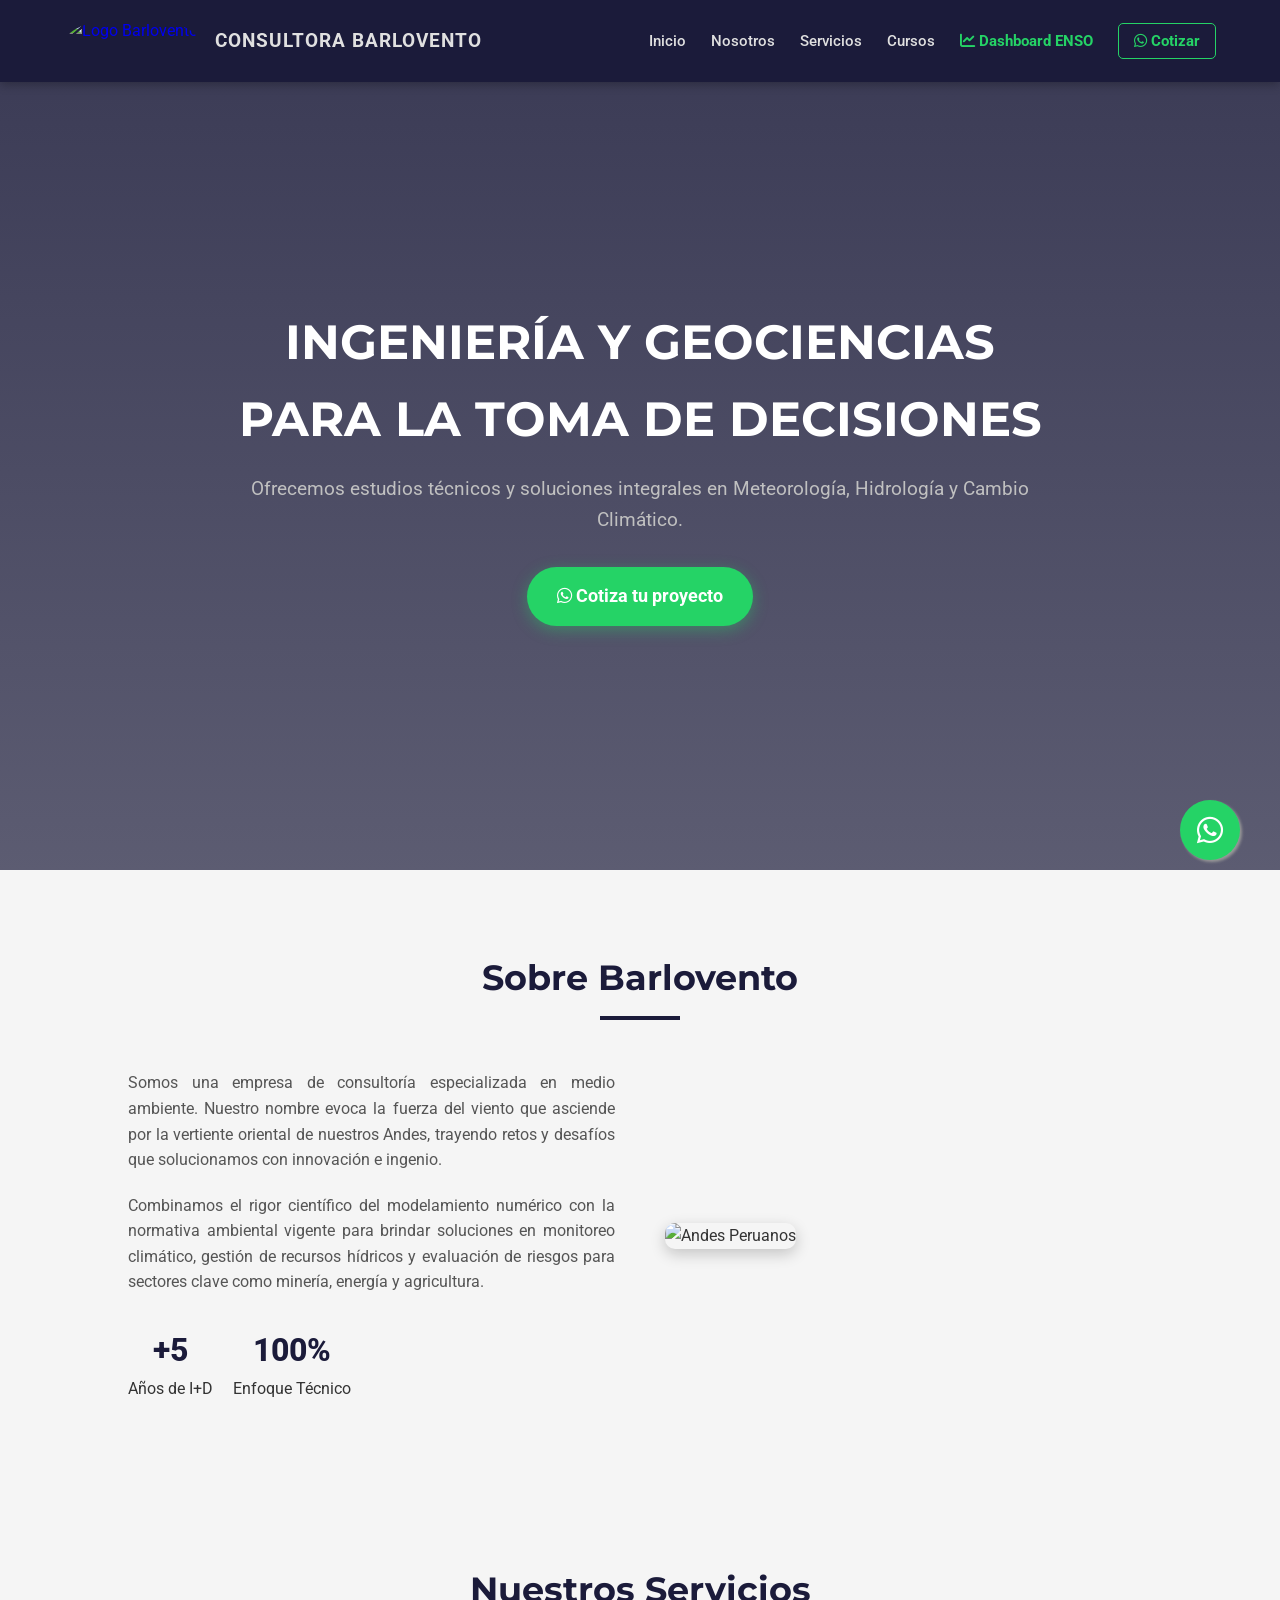
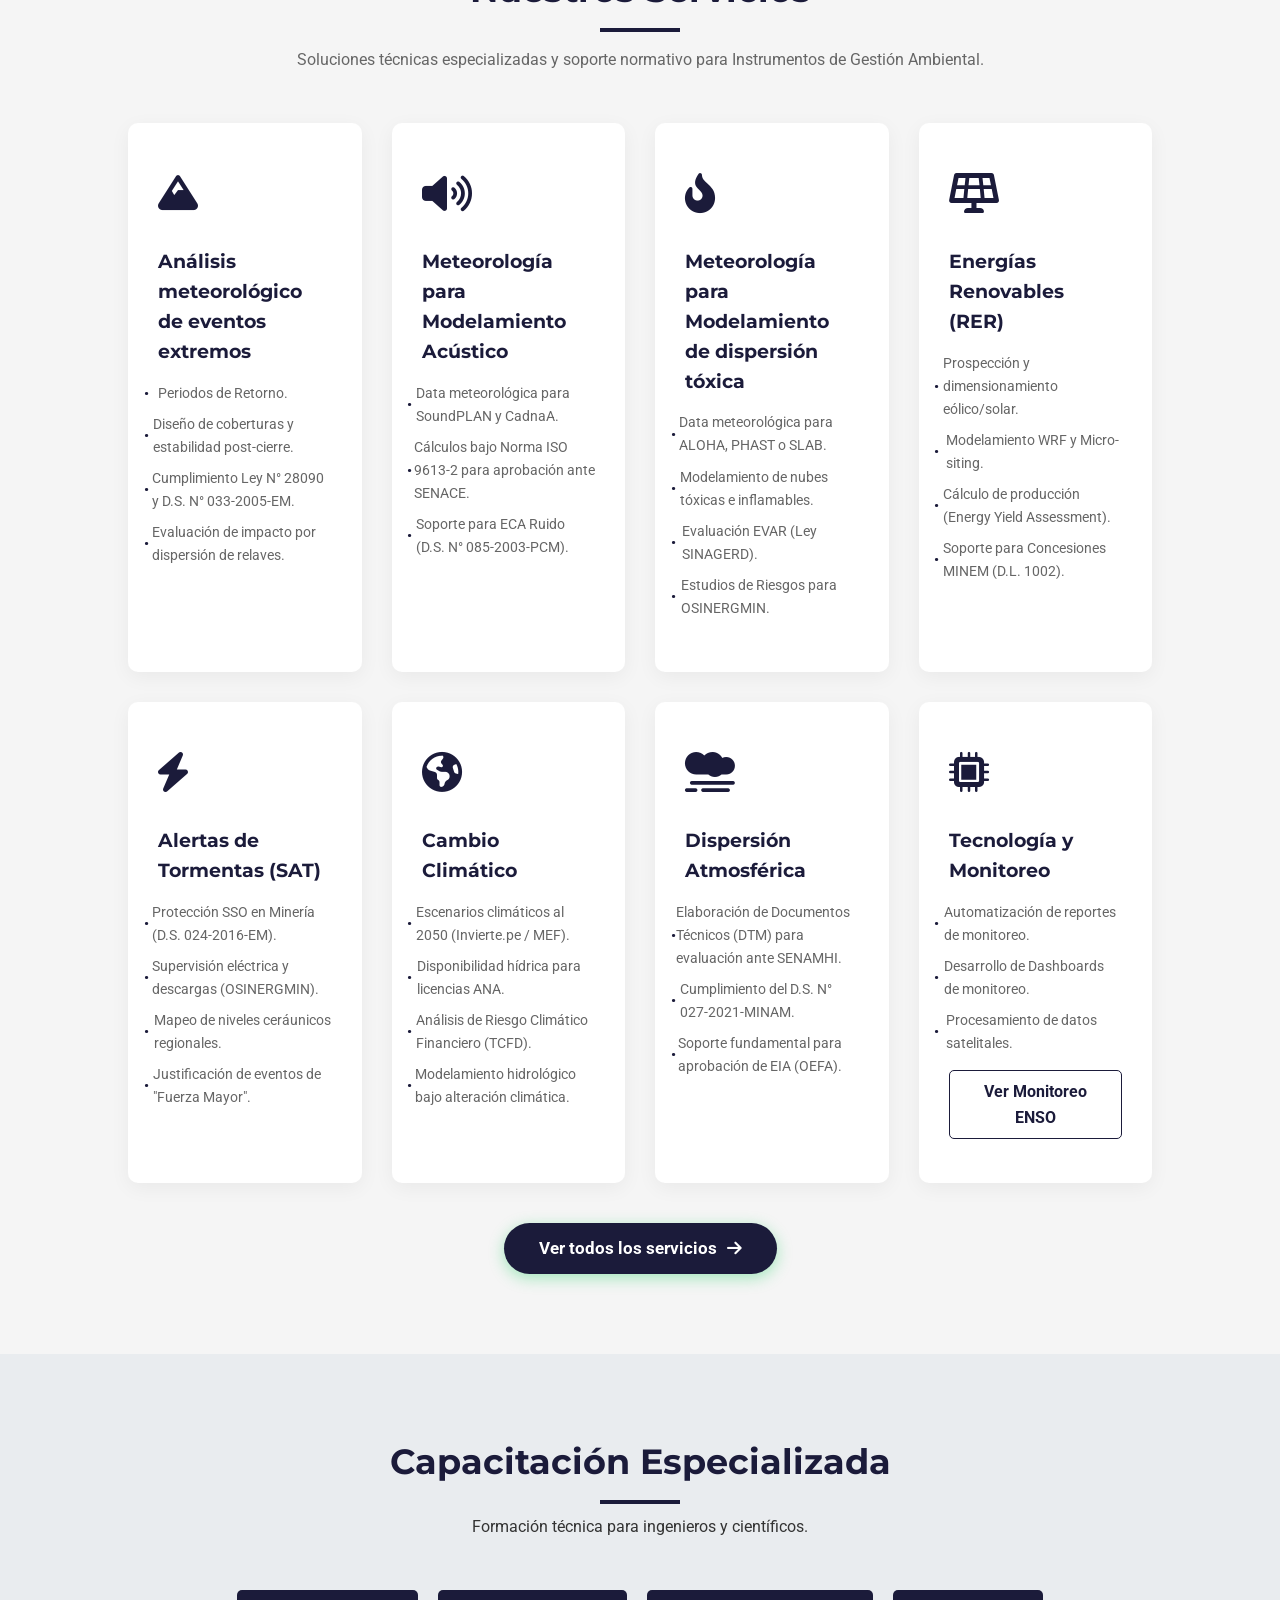
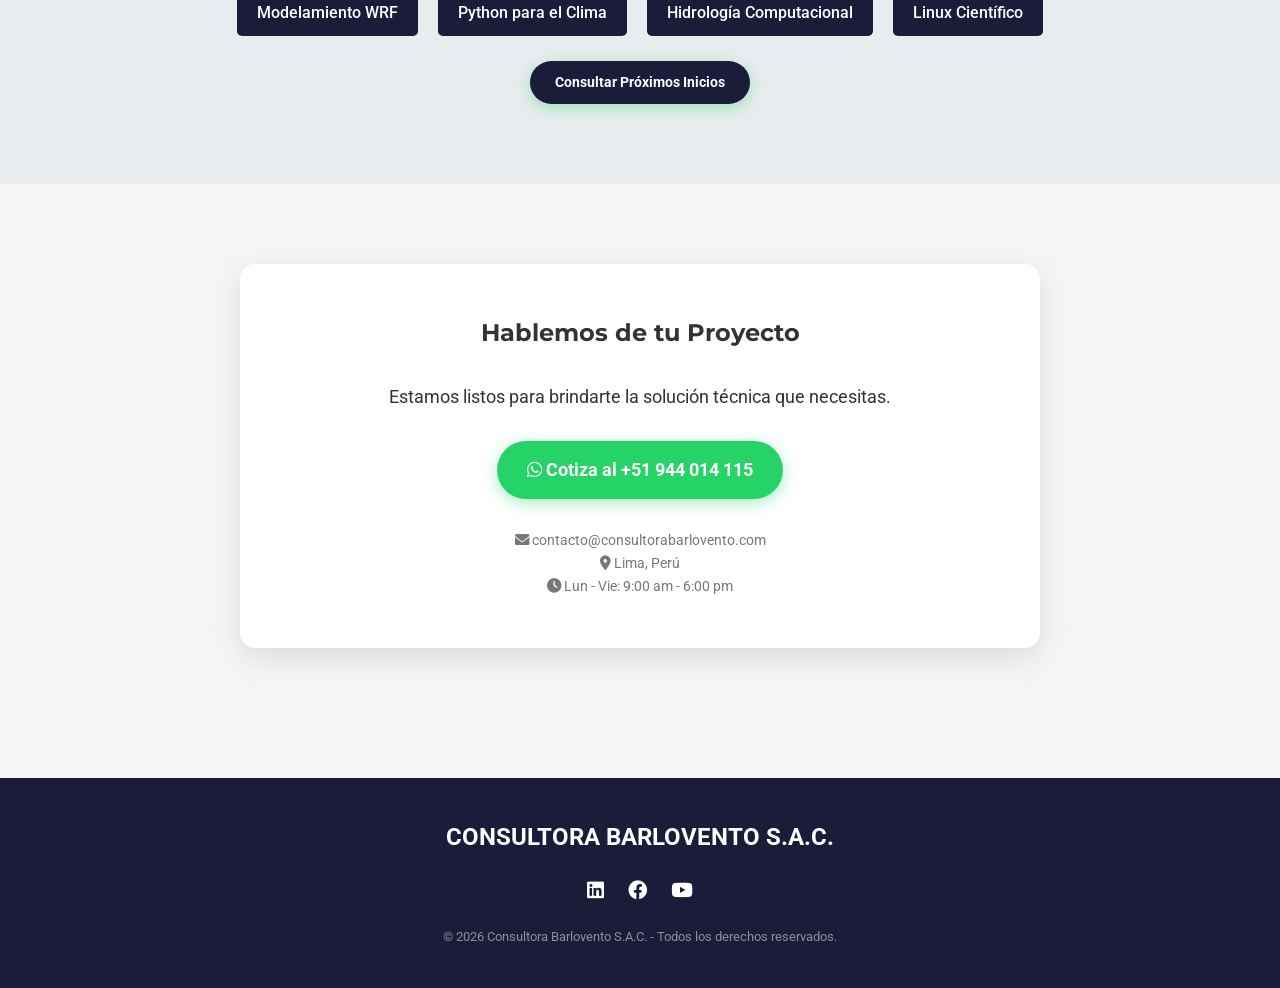
==== index.html @ 305cd5e2 "updating website" ====
<!DOCTYPE html>
<html lang="es">
<head>
    <meta charset="UTF-8">
    <meta name="viewport" content="width=device-width, initial-scale=1.0">
    <meta name="description" content="Consultora Barlovento - Soluciones en Meteorología, Climatología, Hidrología y Medio Ambiente.">
    <title>Consultora Barlovento S.A.C. | Ingeniería Climática y Ambiental</title>
    <link rel="icon" type="image/svg+xml" href="static/img/favicon.svg">
    <link href="https://fonts.googleapis.com/css2?family=Roboto:wght@300;400;700&family=Montserrat:wght@400;600;800&display=swap" rel="stylesheet">
    <link rel="stylesheet" href="https://cdnjs.cloudflare.com/ajax/libs/font-awesome/6.0.0/css/all.min.css">
    <link rel="stylesheet" href="static/css/styles.css">
    <script src="static/js/index.js" defer></script>
</head>
<body>

  <header>
          <div class="logo-container">
              <a href="#inicio" style="display: contents; text-decoration: none;">
                  <img src="static/img/logo.svg" alt="Logo Barlovento" class="logo-img">
                  <span class="brand-name" style="color: var(--text-light);">CONSULTORA BARLOVENTO</span>
              </a>
          </div>
          <nav>
              <ul>
                  <li><a href="#inicio">Inicio</a></li>
                  <li><a href="#nosotros">Nosotros</a></li>
                  <li><a href="#servicios">Servicios</a></li>
                  <li><a href="#capacitacion">Cursos</a></li>
                  <li><a href="monitoreo-enso.html" style="color: var(--whatsapp-green); font-weight: bold;"><i class="fas fa-chart-line"></i> Dashboard ENSO</a></li>
                  <li><a href="https://wa.me/51944014115" class="cta-header"><i class="fab fa-whatsapp"></i> Cotizar</a></li>
              </ul>
          </nav>
      </header>

    <section id="inicio" class="hero">
        <div class="hero-content">
            <h1>Ingeniería y Geociencias<br>para la Toma de Decisiones</h1>
            <p>Ofrecemos estudios técnicos y soluciones integrales en Meteorología, Hidrología y Cambio Climático.</p>
            <a href="https://wa.me/51944014115?text=Hola,%20me%20interesa%20una%20cotización%20de%20sus%20servicios" class="btn-main">
                <i class="fab fa-whatsapp"></i> Cotiza tu proyecto
            </a>
        </div>
    </section>

    <section id="nosotros" class="section">
        <div class="section-title">
            <h2>Sobre Barlovento</h2>
            <div class="line"></div>
        </div>
        <div class="about-grid">
            <div class="about-text">
                <p>Somos una empresa de consultoría especializada en medio ambiente. Nuestro nombre evoca la fuerza del viento que asciende por la vertiente oriental de nuestros Andes, trayendo retos  y desafíos que solucionamos con innovación e ingenio.</p>
                <p>Combinamos el rigor científico del modelamiento numérico con la normativa ambiental vigente para brindar soluciones en monitoreo climático, gestión de recursos hídricos y evaluación de riesgos para sectores clave como minería, energía y agricultura.</p>
                <div class="stats">
                    <div class="stat-item">
                        <div class="stat-number">+5</div>
                        <div>Años de I+D</div>
                    </div>
                    <div class="stat-item">
                        <div class="stat-number">100%</div>
                        <div>Enfoque Técnico</div>
                    </div>
                </div>
            </div>
            <div class="about-image">
                <img src="static/img/hero_bg2.jpg" alt="Andes Peruanos" style="width: 100%; border-radius: 10px; box-shadow: 0 5px 15px rgba(0,0,0,0.2);">
            </div>
        </div>
    </section>

    <section id="servicios" class="section">
        <div class="section-title">
            <h2>Nuestros Servicios</h2>
            <div class="line"></div>
            <p style="margin-top:15px; color:#666;">Soluciones técnicas especializadas y soporte normativo para Instrumentos de Gestión Ambiental.</p>
        </div>

        <div class="services-grid">

            <div class="service-card">
                <div class="icon-box"><i class="fas fa-mountain"></i></div>
                <h3>Análisis meteorológico de eventos extremos</h3>
                <ul>
                    <li>Periodos de Retorno.</li>
                    <li>Diseño de coberturas y estabilidad post-cierre.</li>
                    <li>Cumplimiento Ley N° 28090 y D.S. N° 033-2005-EM.</li>
                    <li>Evaluación de impacto por dispersión de relaves.</li>
                </ul>
            </div>

            <div class="service-card">
                <div class="icon-box"><i class="fas fa-volume-up"></i></div>
                <h3>Meteorología para Modelamiento Acústico</h3>
                <ul>
                    <li>Data meteorológica para SoundPLAN y CadnaA.</li>
                    <li>Cálculos bajo Norma ISO 9613-2 para aprobación ante SENACE.</li>
                    <li>Soporte para ECA Ruido (D.S. N° 085-2003-PCM).</li>
                </ul>
            </div>

            <div class="service-card">
                <div class="icon-box"><i class="fas fa-fire-alt"></i></div>
                <h3>Meteorología para Modelamiento de dispersión tóxica</h3>
                <ul>
                    <li>Data meteorológica para ALOHA, PHAST o SLAB.</li>
                    <li>Modelamiento de nubes tóxicas e inflamables.</li>
                    <li>Evaluación EVAR (Ley SINAGERD).</li>
                    <li>Estudios de Riesgos para OSINERGMIN.</li>
                </ul>
            </div>

            <div class="service-card">
                <div class="icon-box"><i class="fas fa-solar-panel"></i></div>
                <h3>Energías Renovables (RER)</h3>
                <ul>
                    <li>Prospección y dimensionamiento eólico/solar.</li>
                    <li>Modelamiento WRF y Micro-siting.</li>
                    <li>Cálculo de producción (Energy Yield Assessment).</li>
                    <li>Soporte para Concesiones MINEM (D.L. 1002).</li>
                </ul>
            </div>

            <div class="service-card">
                <div class="icon-box"><i class="fas fa-bolt"></i></div>
                <h3>Alertas de Tormentas (SAT)</h3>
                <ul>
                    <li>Protección SSO en Minería (D.S. 024-2016-EM).</li>
                    <li>Supervisión eléctrica y descargas (OSINERGMIN).</li>
                    <li>Mapeo de niveles ceráunicos regionales.</li>
                    <li>Justificación de eventos de "Fuerza Mayor".</li>
                </ul>
            </div>

            <div class="service-card">
                <div class="icon-box"><i class="fas fa-globe-americas"></i></div>
                <h3>Cambio Climático</h3>
                <ul>
                    <li>Escenarios climáticos al 2050 (Invierte.pe / MEF).</li>
                    <li>Disponibilidad hídrica para licencias ANA.</li>
                    <li>Análisis de Riesgo Climático Financiero (TCFD).</li>
                    <li>Modelamiento hidrológico bajo alteración climática.</li>
                </ul>
            </div>

            <div class="service-card">
                <div class="icon-box"><i class="fas fa-smog"></i></div>
                <h3>Dispersión Atmosférica</h3>
                <ul>
                    <li>Elaboración de Documentos Técnicos (DTM) para evaluación ante SENAMHI.</li>
                    <li>Cumplimiento del D.S. N° 027-2021-MINAM.</li>
                    <li>Soporte fundamental para aprobación de EIA (OEFA).</li>
                </ul>
            </div>

            <div class="service-card">
                <div class="icon-box"><i class="fas fa-microchip"></i></div>
                <h3>Tecnología y Monitoreo</h3>
                <ul>
                    <li>Automatización de reportes de monitoreo.</li>
                    <li>Desarrollo de Dashboards de monitoreo.</li>
                    <li>Procesamiento de datos satelitales.</li>
                </ul>
                <a href="monitoreo-enso.html" class="cta-header" style="display: block; text-align: center; margin-top: 15px; border-color: var(--brand-dark); color: var(--brand-dark);">
                    Ver Monitoreo ENSO
                </a>
            </div>

        </div>

        <div style="text-align: center; margin-top: 40px;">
                    <a href="services/" class="btn-main btn-dark" style="padding: 12px 35px; font-size: 1.05rem; display: inline-flex; align-items: center; gap: 10px;">
                        Ver todos los servicios <i class="fas fa-arrow-right"></i>
                    </a>
                </div>

    </section>

    <section id="capacitacion" class="section training">
        <div class="section-title">
            <h2>Capacitación Especializada</h2>
            <div class="line"></div>
            <p style="margin-top:10px;">Formación técnica para ingenieros y científicos.</p>
        </div>
        <div class="course-list">
            <div class="course-badge">Modelamiento WRF</div>
            <div class="course-badge">Python para el Clima</div>
            <div class="course-badge">Hidrología Computacional</div>
            <div class="course-badge">Linux Científico</div>
        </div>
        <br>
        <a href="https://wa.me/51944014115?text=Quiero%20información%20sobre%20los%20cursos%20de%20capacitación" class="btn-main btn-dark" style="font-size: 0.9rem; padding: 10px 25px;">
                    Consultar Próximos Inicios
                </a>
    </section>

    <section id="contacto" class="section">
        <div class="contact-container">
            <h2>Hablemos de tu Proyecto</h2>
            <p class="contact-info">
                Estamos listos para brindarte la solución técnica que necesitas. <br>
            </p>

            <a href="https://wa.me/51944014115?text=Hola%20Consultora%20Barlovento,%20deseo%20una%20asesoría" class="btn-main">
                <i class="fab fa-whatsapp"></i> Cotiza al +51 944 014 115
            </a>

            <div style="margin-top: 30px; font-size: 0.9rem; color: #777;">
                <p><i class="fas fa-envelope"></i> contacto@consultorabarlovento.com</p>
                <p><i class="fas fa-map-marker-alt"></i> Lima, Perú</p>
                <p><i class="fas fa-clock"></i> Lun - Vie: 9:00 am - 6:00 pm</p>
            </div>
        </div>
    </section>

    <footer>
            <span class="footer-logo">CONSULTORA BARLOVENTO S.A.C.</span>
            <div class="social-links" style="margin-top: 20px;">
                <a href="https://www.linkedin.com/company/104261159/" target="_blank"><i class="fab fa-linkedin"></i></a>
                <a href="https://www.facebook.com/ConsultoraBarlovento" target="_blank"><i class="fab fa-facebook"></i></a>
                <a href="https://www.youtube.com/@ConsultoraBarlovento" target="_blank"><i class="fab fa-youtube"></i></a>
            </div>
            <p style="margin-top: 20px; font-size: 0.8rem; opacity: 0.5;">
                &copy; 2026 Consultora Barlovento S.A.C. - Todos los derechos reservados.
            </p>
        </footer>

    <a href="https://wa.me/51944014115?text=Hola,%20quisiera%20más%20información" class="float-wa" target="_blank">
        <i class="fab fa-whatsapp"></i>
    </a>

</body>
</html>
---- static/css/styles.css ----
:root {
    /* Colores de Branding */
    --brand-dark: #1B1B3A; /* Azul Medianoche (Fondo Logo) */
    --brand-light: #F5F5F5; /* Blanco Humo (Fondo Body) */
    --text-main: #333333;
    --text-light: #E0E0E0;
    --accent-silver: #C0C0C0;
    --whatsapp-green: #25D366;
    --whatsapp-dark: #128C7E;
}

* {
    margin: 0;
    padding: 0;
    box-sizing: border-box;
}

body {
    font-family: 'Roboto', sans-serif;
    background-color: var(--brand-light);
    color: var(--text-main);
    line-height: 1.6;
}

h1, h2, h3 {
    font-family: 'Montserrat', sans-serif;
}

a {
    text-decoration: none;
}

/* --- HEADER & NAV --- */
header {
    background-color: var(--brand-dark);
    color: white;
    padding: 1rem 5%;
    position: fixed;
    width: 100%;
    top: 0;
    z-index: 1000;
    box-shadow: 0 2px 10px rgba(0,0,0,0.3);
    display: flex;
    justify-content: space-between;
    align-items: center;
}

.logo-container {
    display: flex;
    align-items: center;
    gap: 15px; /* <--- ESTE GAP CONTROLA EL ESPACIO */
}

.logo-img {
    height: 50px;
    width: auto;
    border-radius: 50%;
    padding: 2px;
    /* BORRA EL margin-right: 15px; SI LO HABÍAS PUESTO AQUÍ */
}

.brand-name {
    font-size: 1.2rem;
    font-weight: 700;
    color: var(--text-light);
    letter-spacing: 1px;
}

nav ul {
    display: flex;
    list-style: none;
    gap: 25px;
}

nav a {
    color: var(--text-light);
    font-weight: 500;
    font-size: 0.95rem;
    transition: color 0.3s;
}

nav a:hover {
    color: var(--accent-silver);
}

.cta-header {
    background-color: transparent;
    border: 1px solid var(--whatsapp-green);
    color: var(--whatsapp-green);
    padding: 8px 15px;
    border-radius: 5px;
    font-weight: bold;
    transition: all 0.3s;
}

.cta-header:hover {
    background-color: var(--whatsapp-green);
    color: white;
}

/* --- HERO SECTION --- */
.hero {
            /* Fondo con gradiente oscuro y tu imagen local */
            /* Reemplaza 'mi_imagen_local.jpg' con la ruta real de tu archivo */
            background: linear-gradient(rgba(27, 27, 58, 0.85), rgba(27, 27, 58, 0.7)), url('../img/hero_bg.jpg');

            /* Esta es la clave: asegura que la imagen cubra todo el contenedor */
            background-size: cover;

            /* Centra la imagen para que el recorte sea equilibrado */
            background-position: center;

            /* Evita que se repita si la imagen es pequeña */
            background-repeat: no-repeat;

            height: 90vh;
            display: flex;
            align-items: center;
            justify-content: center;
            text-align: center;
            color: white;
            padding: 0 20px;
            margin-top: 60px;
        }

.hero-content h1 {
    font-size: 3rem;
    margin-bottom: 1rem;
    text-transform: uppercase;
}

.hero-content p {
    font-size: 1.2rem;
    max-width: 800px;
    margin: 0 auto 2rem auto;
    color: var(--accent-silver);
}

.btn-main {
    background-color: var(--whatsapp-green);
    color: white;
    padding: 15px 30px;
    font-size: 1.1rem;
    border-radius: 50px;
    font-weight: bold;
    box-shadow: 0 4px 15px rgba(37, 211, 102, 0.4);
    transition: transform 0.3s;
    display: inline-block;
}

.btn-main:hover {
    transform: translateY(-3px);
    background-color: var(--whatsapp-dark);
}

/* --- SECTIONS GENERAL --- */
.section {
    padding: 80px 10%;
}

.section-title {
    text-align: center;
    margin-bottom: 50px;
}

.section-title h2 {
    font-size: 2.2rem;
    color: var(--brand-dark);
    margin-bottom: 10px;
}

.section-title .line {
    width: 80px;
    height: 4px;
    background-color: var(--brand-dark);
    margin: 0 auto;
}

/* --- NOSOTROS --- */
.about-grid {
    display: grid;
    grid-template-columns: 1fr 1fr;
    gap: 50px;
    align-items: center;
}

.about-text p {
    margin-bottom: 20px;
    color: #555;
    text-align: justify;
}

.stats {
    display: flex;
    gap: 20px;
    margin-top: 30px;
}

.stat-item {
    text-align: center;
}

.stat-number {
    font-size: 2rem;
    font-weight: 800;
    color: var(--brand-dark);
}

/* --- SERVICIOS ---
.services-grid {
    display: grid;
    grid-template-columns: repeat(auto-fit, minmax(280px, 1fr));
    gap: 30px;
}*/

.service-card {
    background: white;
    padding: 40px 30px;
    border-radius: 10px;
    box-shadow: 0 5px 20px rgba(0,0,0,0.05);
    transition: transform 0.3s, border-bottom 0.3s;
    border-bottom: 4px solid transparent;
}

.service-card:hover {
    transform: translateY(-10px);
    border-bottom: 4px solid var(--brand-dark);
}

.icon-box {
    font-size: 2.5rem;
    color: var(--brand-dark);
    margin-bottom: 20px;
}

.service-card h3 {
    margin-bottom: 15px;
    color: var(--brand-dark);
}

.service-card ul {
    list-style: none;
    padding-left: 0;
}

.service-card li {
    margin-bottom: 8px;
    font-size: 0.9rem;
    color: #666;
    display: flex;
    align-items: center;
}

.service-card li::before {
    content: "\2022";
    color: var(--brand-dark);
    font-weight: bold;
    display: inline-block;
    width: 1em;
    margin-left: -1em;
}

/* --- CAPACITACION --- */
.training {
    background-color: #e9ecef; /* Un gris un poco más oscuro para diferenciar */
    text-align: center;
}

.course-list {
    display: flex;
    flex-wrap: wrap;
    justify-content: center;
    gap: 20px;
    margin-top: 30px;
}

.course-badge {
    background: var(--brand-dark);
    color: white;
    padding: 10px 20px;
    border-radius: 5px;
    font-weight: 500;
}

/* --- CONTACTO --- */
.contact-container {
    text-align: center;
    background: white;
    padding: 50px;
    border-radius: 15px;
    box-shadow: 0 10px 30px rgba(0,0,0,0.1);
    max-width: 800px;
    margin: 0 auto;
}

.contact-info {
    margin: 30px 0;
    font-size: 1.1rem;
}

/* --- FOOTER --- */
footer {
    background-color: var(--brand-dark);
    color: white;
    text-align: center;
    padding: 40px 0;
    margin-top: 50px;
}

.footer-logo {
    font-size: 1.5rem;
    font-weight: bold;
    margin-bottom: 10px;
    display: block;
}

.social-links a {
    color: white;
    margin: 0 10px;
    font-size: 1.2rem;
    transition: color 0.3s;
}

.social-links a:hover {
    color: var(--whatsapp-green);
}

/* --- FLOATING WHATSAPP --- */
.float-wa {
    position: fixed;
    width: 60px;
    height: 60px;
    bottom: 40px;
    right: 40px;
    background-color: var(--whatsapp-green);
    color: #FFF;
    border-radius: 50px;
    text-align: center;
    font-size: 30px;
    box-shadow: 2px 2px 3px #999;
    z-index: 100;
    display: flex;
    align-items: center;
    justify-content: center;
    transition: transform 0.3s;
}

.float-wa:hover {
    transform: scale(1.1);
    background-color: var(--whatsapp-dark);
}

/* --- RESPONSIVE --- */
@media (max-width: 768px) {
    nav ul {
        display: none; /* Simplificado para este demo. En producción usar JS toggle */
    }

    .hero-content h1 {
        font-size: 2rem;
    }

    .about-grid {
        grid-template-columns: 1fr;
    }
}

.services-grid {
    display: grid !important;
    grid-template-columns: repeat(4, 1fr) !important;
    gap: 30px;
}

/* Adaptabilidad para pantallas medianas (Tablets) */
@media (max-width: 1200px) {
    .services-grid {
        grid-template-columns: repeat(2, 1fr) !important;
    }
}

/* Adaptabilidad para móviles */
@media (max-width: 768px) {
    .services-grid {
        grid-template-columns: 1fr !important;
    }
}

/* ==========================================================
   ESTILOS PARA PÁGINAS INTERNAS DE SERVICIOS (/services/)
   ========================================================== */

/* === DISEÑO INNOVADOR DEL HERO SECTION === */
.service-hero {
    position: relative;
    background: linear-gradient(135deg, var(--brand-dark, #1A1A2E) 0%, #2A2A5A 50%, #1F1F3A 100%);
    color: #ffffff;
    padding: 160px 20px 120px;
    text-align: center;
    overflow: hidden;
    z-index: 1;
}

.service-hero::before {
    content: '';
    position: absolute;
    top: 0; left: 0; right: 0; bottom: 0;
    background-image:
        linear-gradient(rgba(255, 255, 255, 0.04) 1px, transparent 1px),
        linear-gradient(90deg, rgba(255, 255, 255, 0.04) 1px, transparent 1px);
    background-size: 40px 40px;
    z-index: -1;
    pointer-events: none;
}

.service-hero h1 {
    font-family: 'Montserrat', sans-serif;
    font-size: 3rem;
    font-weight: 800;
    margin-bottom: 25px;
    color: #ffffff;
    line-height: 1.2;
    text-shadow: 0px 4px 15px rgba(0,0,0,0.3);
    max-width: 900px;
    margin-left: auto;
    margin-right: auto;
}

.service-hero h1 span.highlight {
    color: var(--whatsapp-green, #25D366);
}

.service-hero p.subtitle {
    font-size: 1.2rem;
    max-width: 700px;
    margin: 0 auto;
    color: #EAEAEA;
    font-weight: 300;
    line-height: 1.6;
}

/* Ola separadora */
.custom-shape-divider-bottom {
    position: absolute;
    bottom: 0;
    left: 0;
    width: 100%;
    overflow: hidden;
    line-height: 0;
}
.custom-shape-divider-bottom svg {
    position: relative;
    display: block;
    width: calc(100% + 1.3px);
    height: 60px;
}
.custom-shape-divider-bottom .shape-fill {
    fill: #FFFFFF;
}

/* === CONTENEDORES Y SECCIONES === */
.service-container {
    max-width: 1000px;
    margin: 0 auto;
    padding: 40px 20px 80px;
}

.service-section {
    margin-bottom: 50px;
}

.service-section h2 {
    font-family: 'Montserrat', sans-serif;
    font-size: 1.8rem;
    color: var(--brand-dark, #1A1A2E);
    margin-bottom: 20px;
    border-bottom: 3px solid var(--whatsapp-green, #25D366);
    display: inline-block;
    padding-bottom: 5px;
}

/* FIX: Justificado del texto principal */
.service-section p {
    line-height: 1.7;
    color: #555;
    margin-bottom: 15px;
    font-size: 1.05rem;
    text-align: justify;
}

/* === GRID DE FASES === */
.phase-grid {
    display: grid;
    grid-template-columns: repeat(3, 1fr);
    gap: 25px;
    margin-top: 30px;
}

.phase-card {
    background: #fff;
    border-radius: 8px;
    padding: 30px 25px;
    box-shadow: 0 5px 20px rgba(0,0,0,0.06);
    border-top: 4px solid var(--brand-dark, #1A1A2E);
    transition: transform 0.3s ease, box-shadow 0.3s ease;
}

.phase-card:hover {
    transform: translateY(-8px);
    box-shadow: 0 10px 30px rgba(0,0,0,0.12);
}

.phase-card h3 {
    color: var(--brand-dark, #1A1A2E);
    font-size: 1.25rem;
    margin-bottom: 15px;
    min-height: 55px;
}

/* Clase para el texto introductorio de la tarjeta (no justificado para no verse raro en espacios estrechos) */
p.phase-intro {
    font-size: 0.9rem;
    color: #777;
    margin-bottom: 15px;
    text-align: left;
}

.phase-card ul {
    list-style: none;
    padding: 0;
}

/* FIX: Justificado del texto en las listas */
.phase-card ul li {
    margin-bottom: 15px;
    font-size: 0.95rem;
    color: #555;
    position: relative;
    padding-left: 20px;
    line-height: 1.6;
    text-align: justify;
}

.phase-card ul li::before {
    content: '\f0da';
    font-family: 'Font Awesome 5 Free';
    font-weight: 900;
    position: absolute;
    left: 0;
    color: var(--whatsapp-green, #25D366);
}

/* === FLUJOGRAMA === */
.flow-step {
    display: flex;
    align-items: flex-start;
    margin-bottom: 20px;
    background: #f9f9fc;
    padding: 25px;
    border-radius: 8px;
    border-left: 4px solid var(--brand-dark, #1A1A2E);
    box-shadow: 0 2px 10px rgba(0,0,0,0.02);
}

.flow-icon {
    font-size: 1.8rem;
    color: var(--brand-dark, #1A1A2E);
    margin-right: 25px;
    min-width: 40px;
    text-align: center;
}

.flow-content h4 {
    margin-bottom: 8px;
    color: var(--brand-dark, #1A1A2E);
    font-size: 1.2rem;
}

/* FIX: Párrafos dentro del flujograma (margen reseteado) */
.flow-content p {
    margin: 0;
    font-size: 1rem;
    text-align: justify;
}

/* === TOOL BANNER === */
.tool-banner {
    background: linear-gradient(135deg, var(--brand-dark, #1A1A2E) 0%, #2A2A4A 100%);
    color: white;
    padding: 50px 30px;
    border-radius: 12px;
    text-align: center;
    margin-top: 60px;
    box-shadow: 0 10px 30px rgba(0,0,0,0.15);
}

.tool-banner h2 {
    color: white;
    border-bottom: none;
    margin-bottom: 20px;
}

/* FIX: Texto del banner (se mantiene centrado porque justificarlo aquí se ve mal) */
.tool-banner p {
    color: #eaeaea;
    max-width: 800px;
    margin: 0 auto 30px auto;
    font-size: 1.1rem;
    text-align: center;
}

.btn-tool {
    display: inline-block;
    background-color: var(--whatsapp-green, #25D366);
    color: #fff;
    padding: 16px 35px;
    border-radius: 30px;
    text-decoration: none;
    font-weight: bold;
    font-size: 1.1rem;
    transition: all 0.3s ease;
    box-shadow: 0 4px 15px rgba(37, 211, 102, 0.4);
}

.btn-tool:hover {
    background-color: #1ebe57;
    transform: translateY(-2px);
    box-shadow: 0 6px 20px rgba(37, 211, 102, 0.6);
    color: #fff;
}

/* === RESPONSIVE === */
@media (max-width: 900px) {
    .phase-grid { grid-template-columns: 1fr; }
    .service-hero h1 { font-size: 2.2rem; }
}

/* ==========================================================
   ESTILOS PARA EL CATÁLOGO DE SERVICIOS (/services/index.html)
   ========================================================== */

/* Encabezado del catálogo (Ajuste de espaciado) */
.catalog-header {
    background-color: var(--brand-light);
    text-align: center;
    /* Ajustamos el padding para centrar verticalmente el contenido */
    padding: 60px 20px 40px;
}

.catalog-subtitle {
    margin-top: 25px;
    color: #666;
    max-width: 800px;
    margin-left: auto;
    margin-right: auto;
    font-size: 1.1rem;
    line-height: 1.6;
}

/* Contenedor principal de la lista */
.catalog-container {
    max-width: 1000px;
    margin: 0 auto;
    padding-top: 40px; /* Separación con el header gris */
}

/* Tarjeta de detalle de servicio */
.service-detail-item {
    background: #fff;
    padding: 40px; /* Un poco más de espacio interno */
    border-radius: 8px;
    box-shadow: 0 4px 15px rgba(0,0,0,0.05);
    transition: transform 0.3s ease, box-shadow 0.3s ease;
    margin-bottom: 35px;
    display: flex;
    flex-direction: column;
}

.service-detail-item:hover {
    transform: translateY(-5px);
    box-shadow: 0 8px 25px rgba(0,0,0,0.1);
}

/* Título de la tarjeta y su ícono */
.service-detail-title {
    display: flex;
    align-items: center;
    gap: 20px;
    margin-bottom: 20px;
}

.service-detail-title .icon-box {
    margin: 0;
    font-size: 2.2rem;
    color: var(--brand-dark);
}

.service-detail-item h3 {
    margin: 0;
    font-size: 1.4rem;
    color: var(--brand-dark);
    line-height: 1.3;
}

/* FIX: Texto y listas justificadas */
.service-detail-item p,
.service-detail-item ul li {
    color: #555;
    font-size: 1.05rem;
    line-height: 1.7;
    text-align: justify; /* Justificado activado */
}

.service-detail-item ul {
    padding-left: 20px;
    margin-bottom: 15px;
}

.service-detail-item ul li {
    margin-bottom: 10px;
}

/* Botón "Ver más detalles" */
.btn-outline {
    display: inline-flex;
    align-items: center;
    gap: 8px;
    margin-top: 25px;
    padding: 12px 28px;
    border: 2px solid var(--brand-dark, #1A1A2E);
    color: var(--brand-dark, #1A1A2E);
    text-decoration: none;
    border-radius: 5px;
    font-weight: 600;
    font-family: 'Montserrat', sans-serif;
    transition: all 0.3s ease;
    align-self: flex-start;
}

.btn-outline:hover {
    background-color: var(--brand-dark, #1A1A2E);
    color: #fff;
}

/* --- BOTONES OSCUROS CON HOVER VERDE --- */
.btn-dark {
    background-color: var(--brand-dark);
    transition: background-color 0.3s ease, transform 0.3s ease;
}

.btn-dark:hover {
    background-color: var(--whatsapp-green);
    transform: translateY(-3px);
}
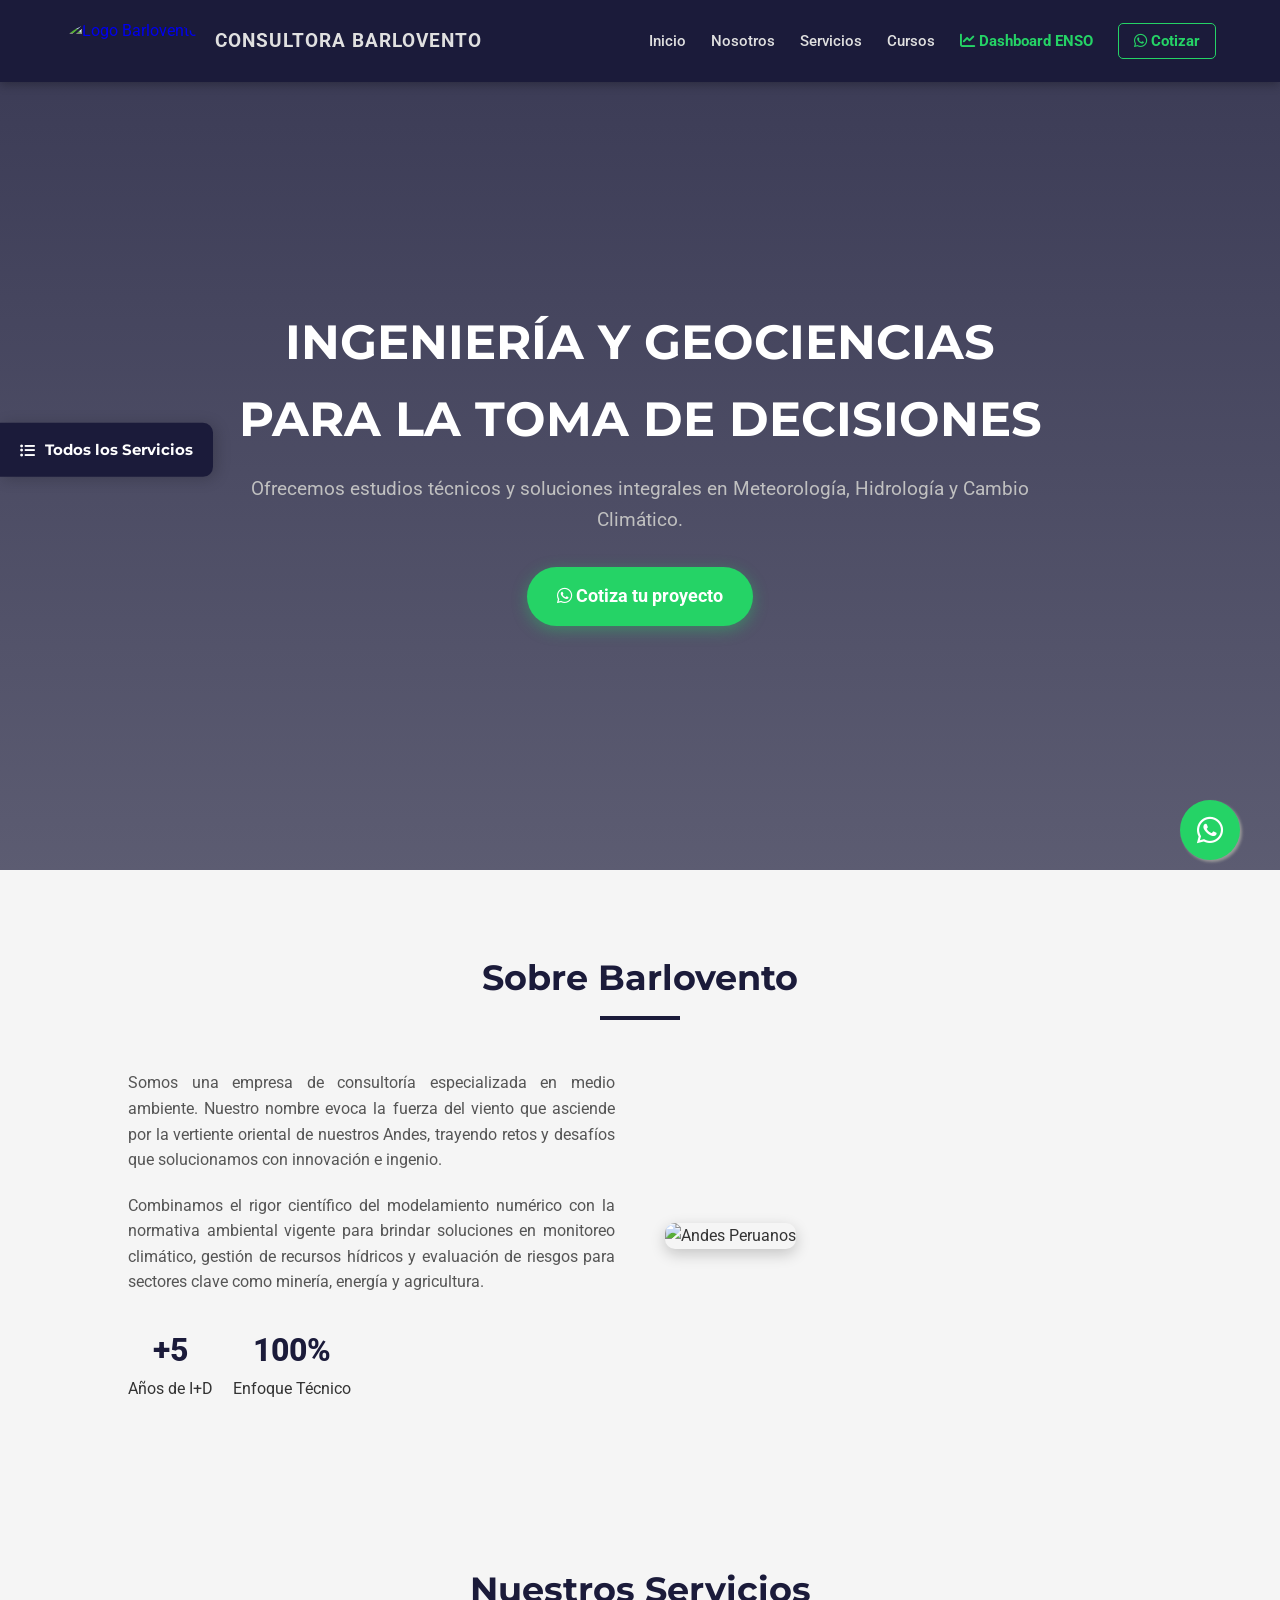
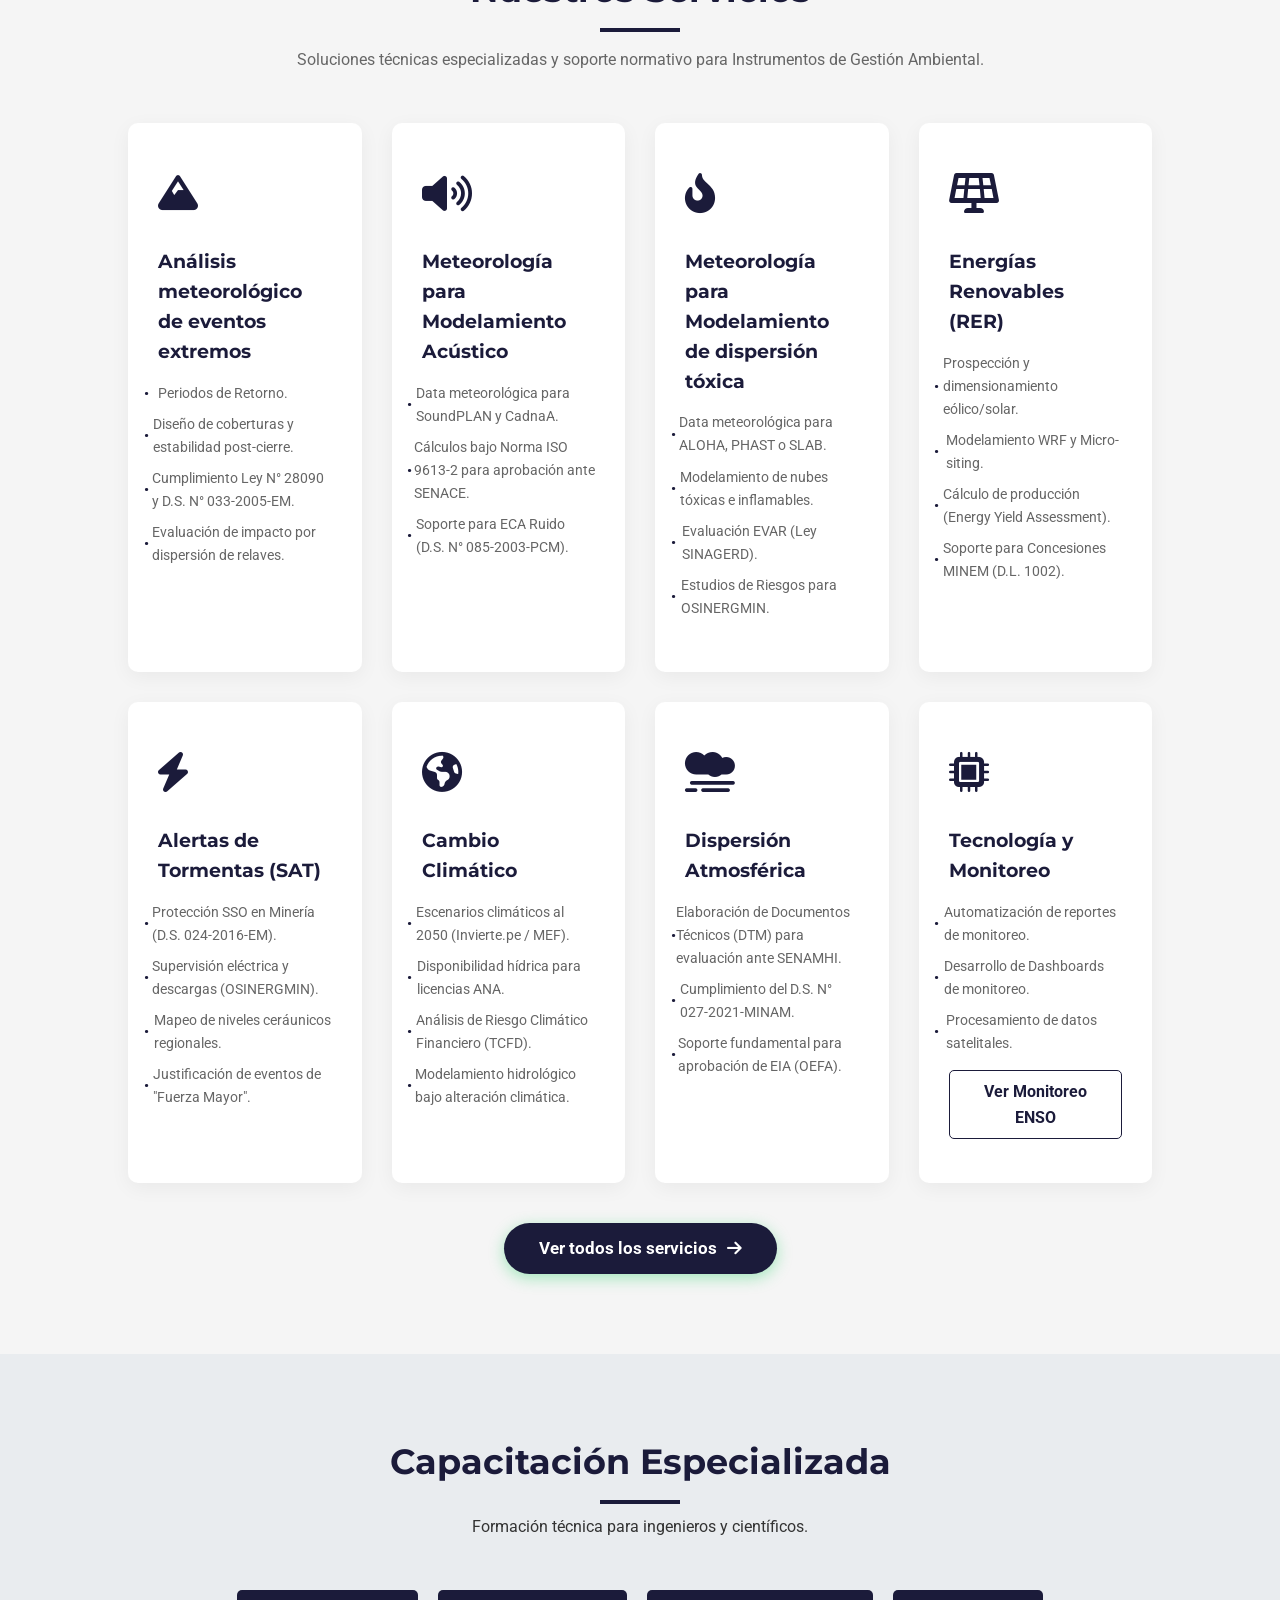
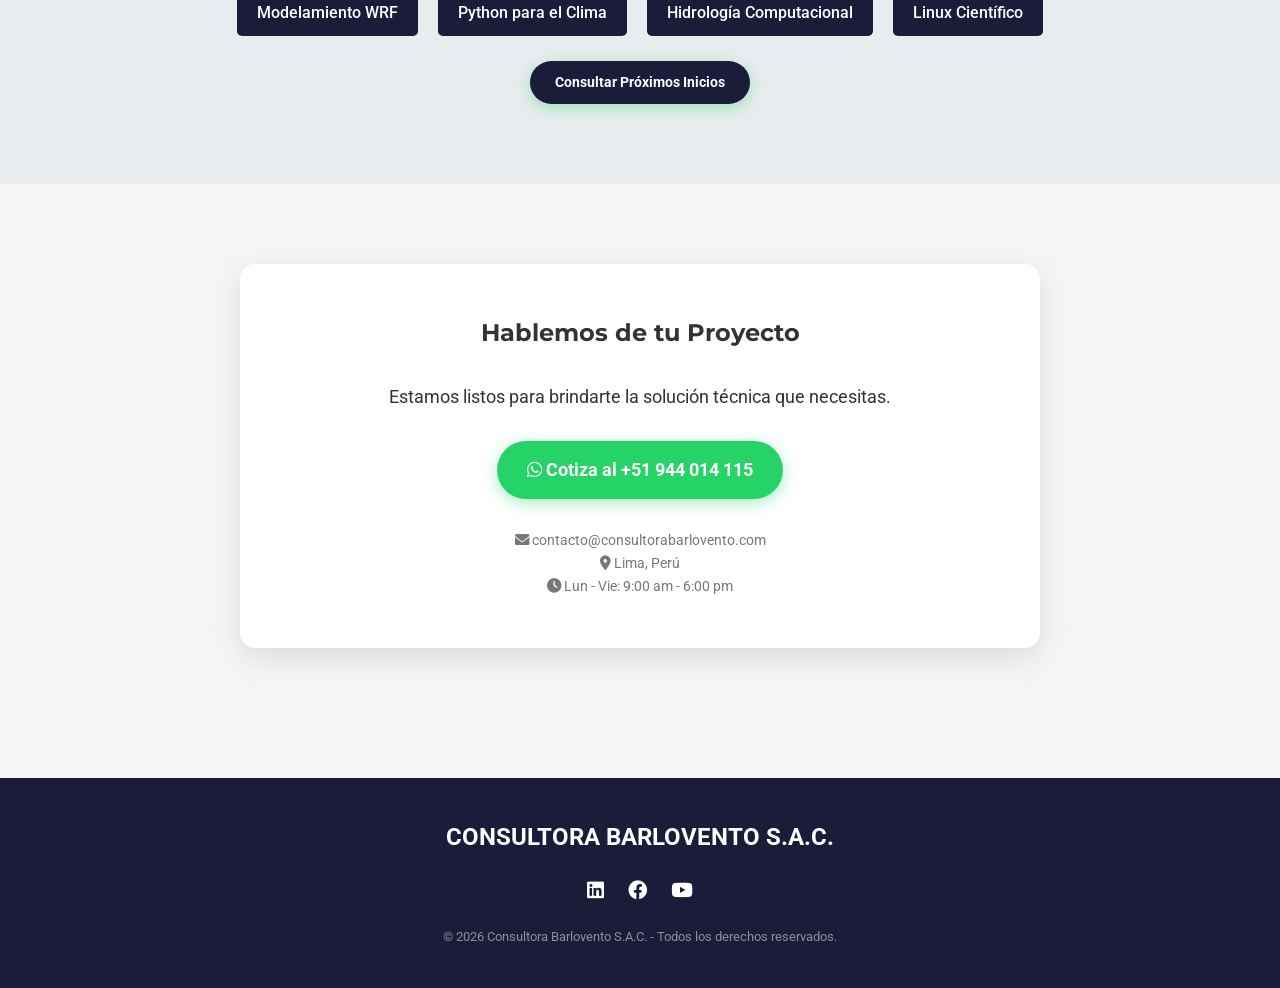
==== commit c5d1e827: "updating website" ====
--- a/index.html
+++ b/index.html
@@ -168,10 +168,10 @@
         </div>
 
         <div style="text-align: center; margin-top: 40px;">
-                    <a href="services/" class="btn-main btn-dark" style="padding: 12px 35px; font-size: 1.05rem; display: inline-flex; align-items: center; gap: 10px;">
-                        Ver todos los servicios <i class="fas fa-arrow-right"></i>
-                    </a>
-                </div>
+            <a href="services/" class="btn-main btn-dark" style="padding: 12px 35px; font-size: 1.05rem; display: inline-flex; align-items: center; gap: 10px;">
+                Ver todos los servicios <i class="fas fa-arrow-right"></i>
+            </a>
+        </div>
 
     </section>
 
@@ -189,8 +189,8 @@
         </div>
         <br>
         <a href="https://wa.me/51944014115?text=Quiero%20información%20sobre%20los%20cursos%20de%20capacitación" class="btn-main btn-dark" style="font-size: 0.9rem; padding: 10px 25px;">
-                    Consultar Próximos Inicios
-                </a>
+            Consultar Próximos Inicios
+        </a>
     </section>
 
     <section id="contacto" class="section">
@@ -222,11 +222,42 @@
             <p style="margin-top: 20px; font-size: 0.8rem; opacity: 0.5;">
                 &copy; 2026 Consultora Barlovento S.A.C. - Todos los derechos reservados.
             </p>
-        </footer>
+    </footer>
+
+    <a href="services/" class="float-services" id="btn-float-services">
+        <i class="fas fa-list-ul"></i> <span>Todos los Servicios</span>
+    </a>
 
     <a href="https://wa.me/51944014115?text=Hola,%20quisiera%20más%20información" class="float-wa" target="_blank">
         <i class="fab fa-whatsapp"></i>
     </a>
 
+    <script>
+        document.addEventListener("DOMContentLoaded", function() {
+            const serviciosSection = document.getElementById("servicios");
+            const btnFloatServices = document.getElementById("btn-float-services");
+
+            if (serviciosSection && btnFloatServices) {
+                // Configuramos un observador (IntersectionObserver)
+                const observer = new IntersectionObserver((entries) => {
+                    entries.forEach(entry => {
+                        // Si la sección "servicios" está en pantalla, ocultamos el botón lateral
+                        if (entry.isIntersecting) {
+                            btnFloatServices.classList.add("hidden");
+                        } else {
+                            // Si salimos de la sección, mostramos el botón de nuevo
+                            btnFloatServices.classList.remove("hidden");
+                        }
+                    });
+                }, {
+                    // El threshold determina qué porcentaje de la sección debe verse para disparar la acción (0.1 = 10%)
+                    threshold: 0.1
+                });
+
+                // Le decimos al observador que vigile la sección de servicios
+                observer.observe(serviciosSection);
+            }
+        });
+    </script>
 </body>
 </html>
--- a/static/css/styles.css
+++ b/static/css/styles.css
@@ -751,3 +751,51 @@
     background-color: var(--whatsapp-green);
     transform: translateY(-3px);
 }
+
+/* --- BOTÓN FLOTANTE SERVICIOS (LATERAL IZQUIERDO) --- */
+.float-services {
+    position: fixed;
+    left: 0;
+    top: 50%;
+    transform: translateY(-50%); /* Lo centra perfectamente a la mitad vertical */
+    background-color: var(--brand-dark);
+    color: #FFF;
+    padding: 15px 20px;
+    border-radius: 0 10px 10px 0; /* Bordes redondeados solo a la derecha */
+    box-shadow: 3px 2px 15px rgba(0,0,0,0.2);
+    z-index: 99;
+    display: flex;
+    align-items: center;
+    gap: 10px;
+    text-decoration: none;
+    font-weight: bold;
+    font-family: 'Montserrat', sans-serif;
+    font-size: 0.95rem;
+    transition: transform 0.4s cubic-bezier(0.68, -0.55, 0.27, 1.55), background-color 0.3s ease, opacity 0.3s ease;
+}
+
+.float-services:hover {
+    background-color: var(--whatsapp-green);
+    padding-left: 25px; /* Efecto sutil de "pop-out" al pasar el cursor */
+    color: white;
+}
+
+/* Clase que se activa mediante JavaScript para ocultar el botón */
+.float-services.hidden {
+    opacity: 0;
+    pointer-events: none;
+    transform: translate(-100%, -50%); /* Lo desliza fuera de la pantalla hacia la izquierda */
+}
+
+/* Responsividad para el botón en móviles (ocultamos el texto, dejamos solo el ícono) */
+@media (max-width: 768px) {
+    .float-services span {
+        display: none;
+    }
+    .float-services {
+        padding: 15px;
+    }
+    .float-services:hover {
+        padding-left: 15px; /* Evitamos el pop-out en móvil */
+    }
+}
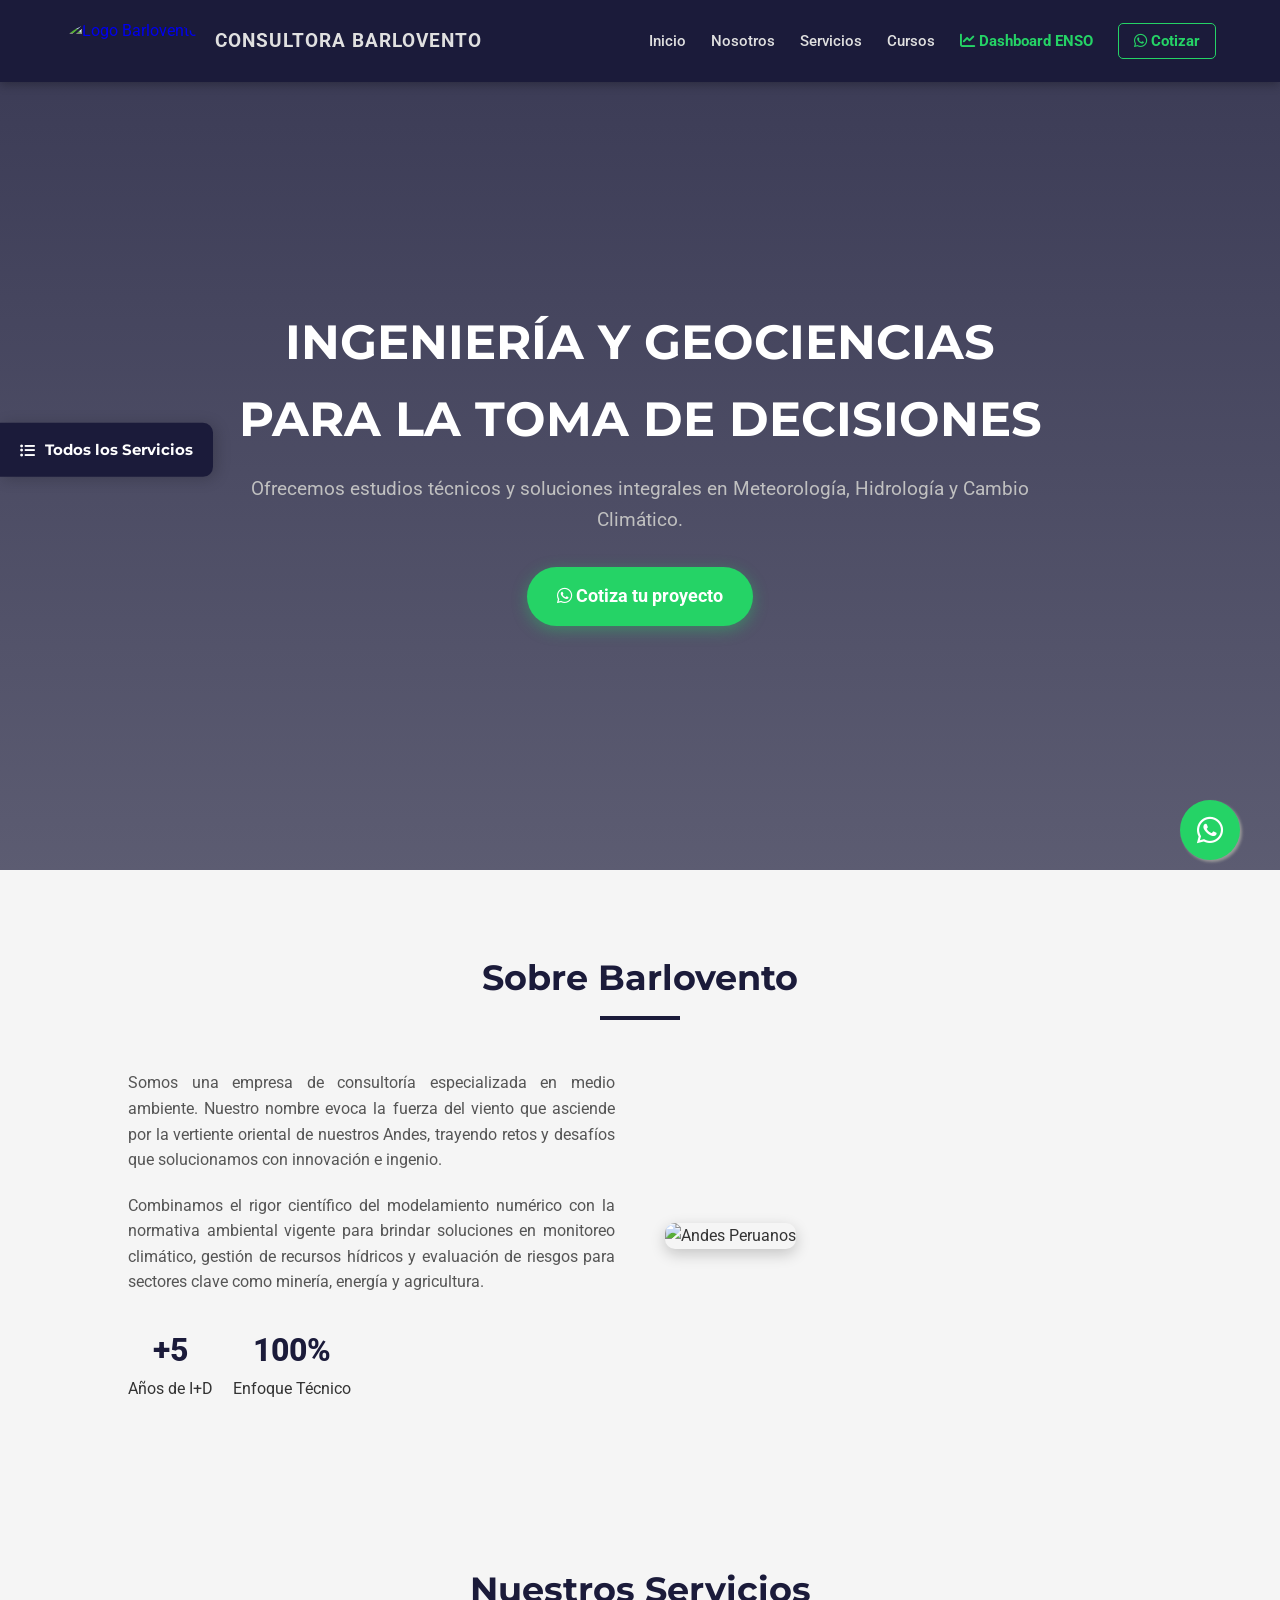
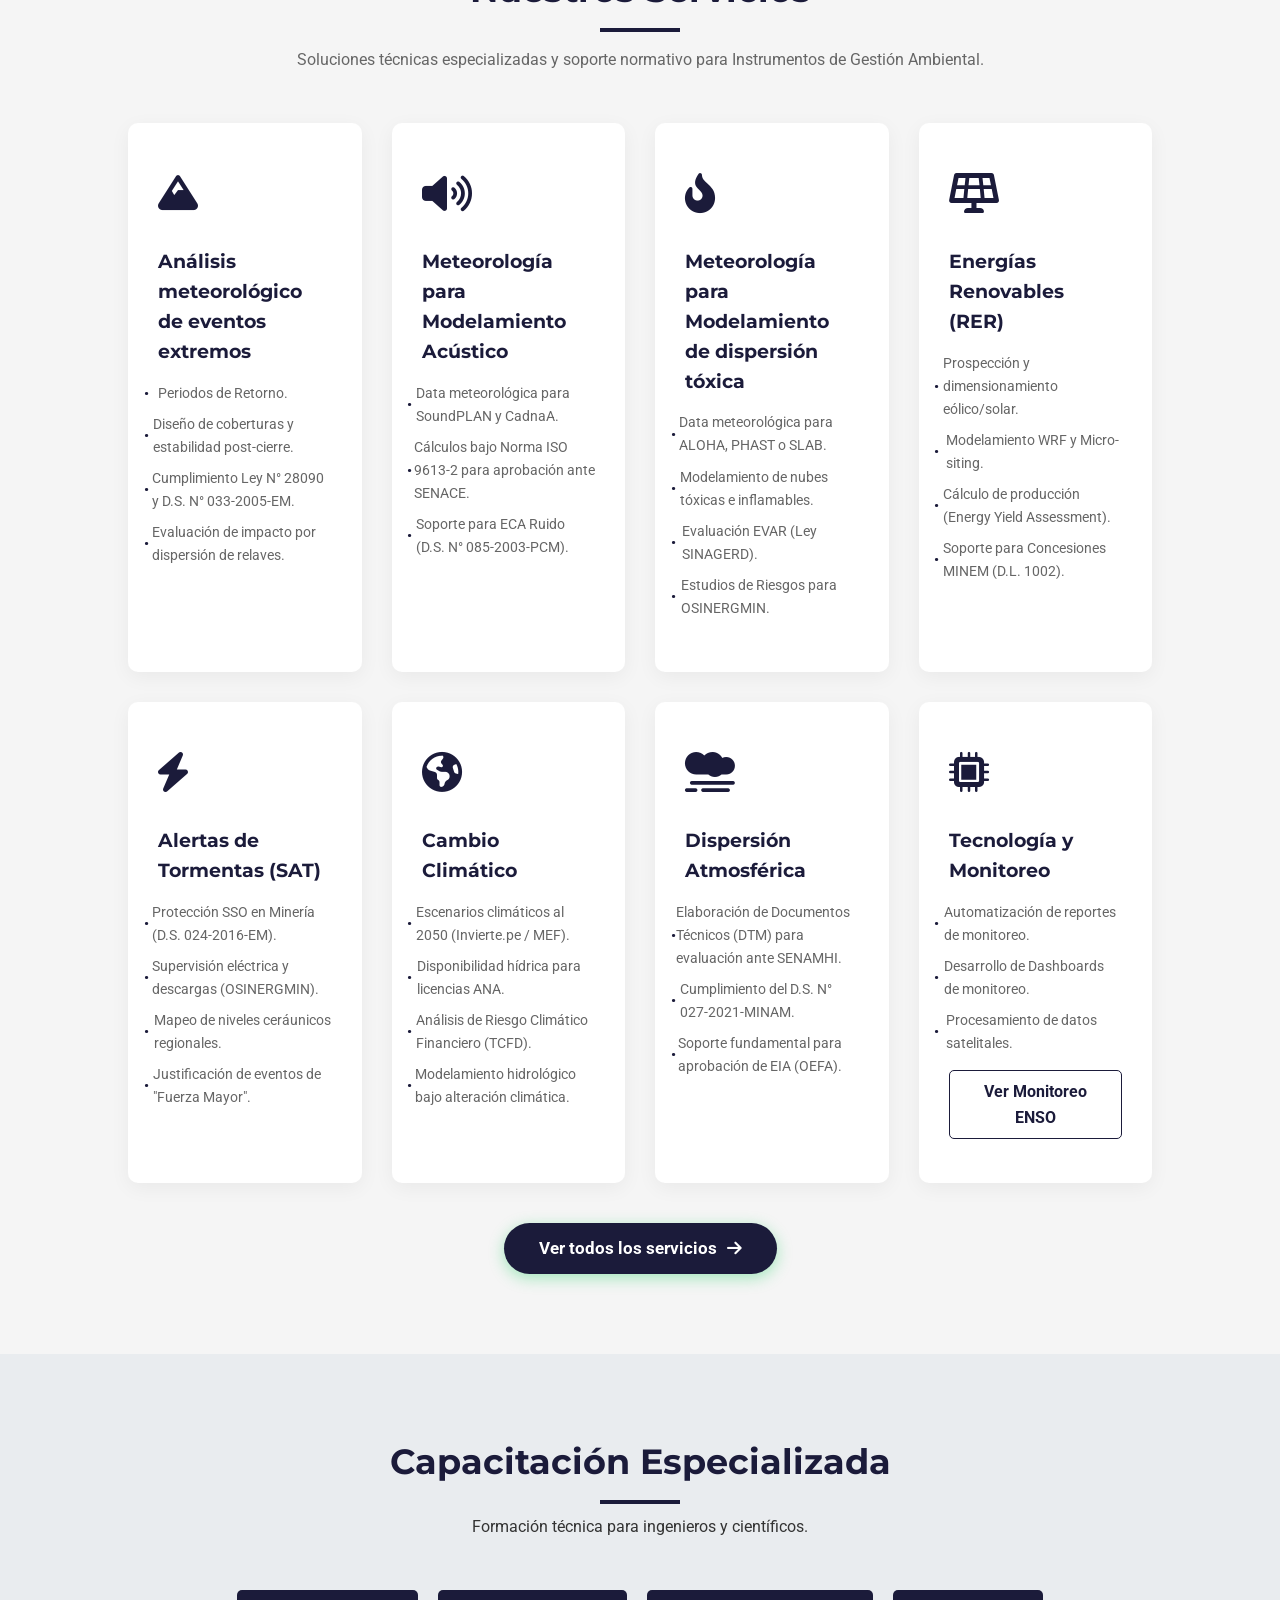
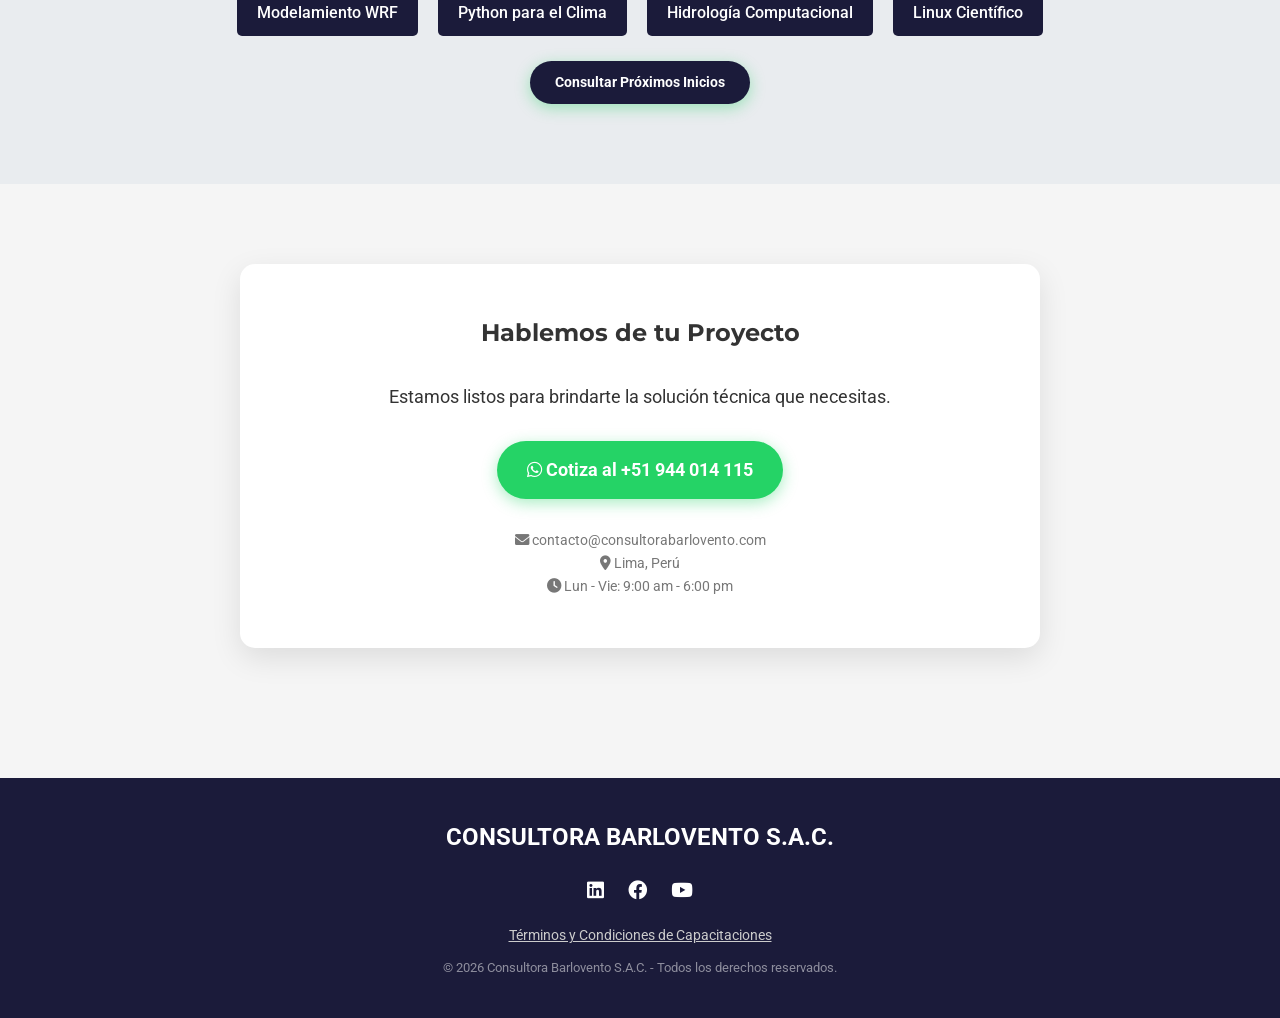
==== commit 2014b8a0: "updating website" ====
--- a/index.html
+++ b/index.html
@@ -219,7 +219,12 @@
                 <a href="https://www.facebook.com/ConsultoraBarlovento" target="_blank"><i class="fab fa-facebook"></i></a>
                 <a href="https://www.youtube.com/@ConsultoraBarlovento" target="_blank"><i class="fab fa-youtube"></i></a>
             </div>
-            <p style="margin-top: 20px; font-size: 0.8rem; opacity: 0.5;">
+
+            <div style="margin-top: 15px;">
+                <a href="terminos.html" style="color: #ccc; font-size: 0.85rem; text-decoration: underline; transition: color 0.3s;">Términos y Condiciones de Capacitaciones</a>
+            </div>
+
+            <p style="margin-top: 10px; font-size: 0.8rem; opacity: 0.5;">
                 &copy; 2026 Consultora Barlovento S.A.C. - Todos los derechos reservados.
             </p>
     </footer>
@@ -238,23 +243,18 @@
             const btnFloatServices = document.getElementById("btn-float-services");
 
             if (serviciosSection && btnFloatServices) {
-                // Configuramos un observador (IntersectionObserver)
                 const observer = new IntersectionObserver((entries) => {
                     entries.forEach(entry => {
-                        // Si la sección "servicios" está en pantalla, ocultamos el botón lateral
                         if (entry.isIntersecting) {
                             btnFloatServices.classList.add("hidden");
                         } else {
-                            // Si salimos de la sección, mostramos el botón de nuevo
                             btnFloatServices.classList.remove("hidden");
                         }
                     });
                 }, {
-                    // El threshold determina qué porcentaje de la sección debe verse para disparar la acción (0.1 = 10%)
                     threshold: 0.1
                 });
 
-                // Le decimos al observador que vigile la sección de servicios
                 observer.observe(serviciosSection);
             }
         });
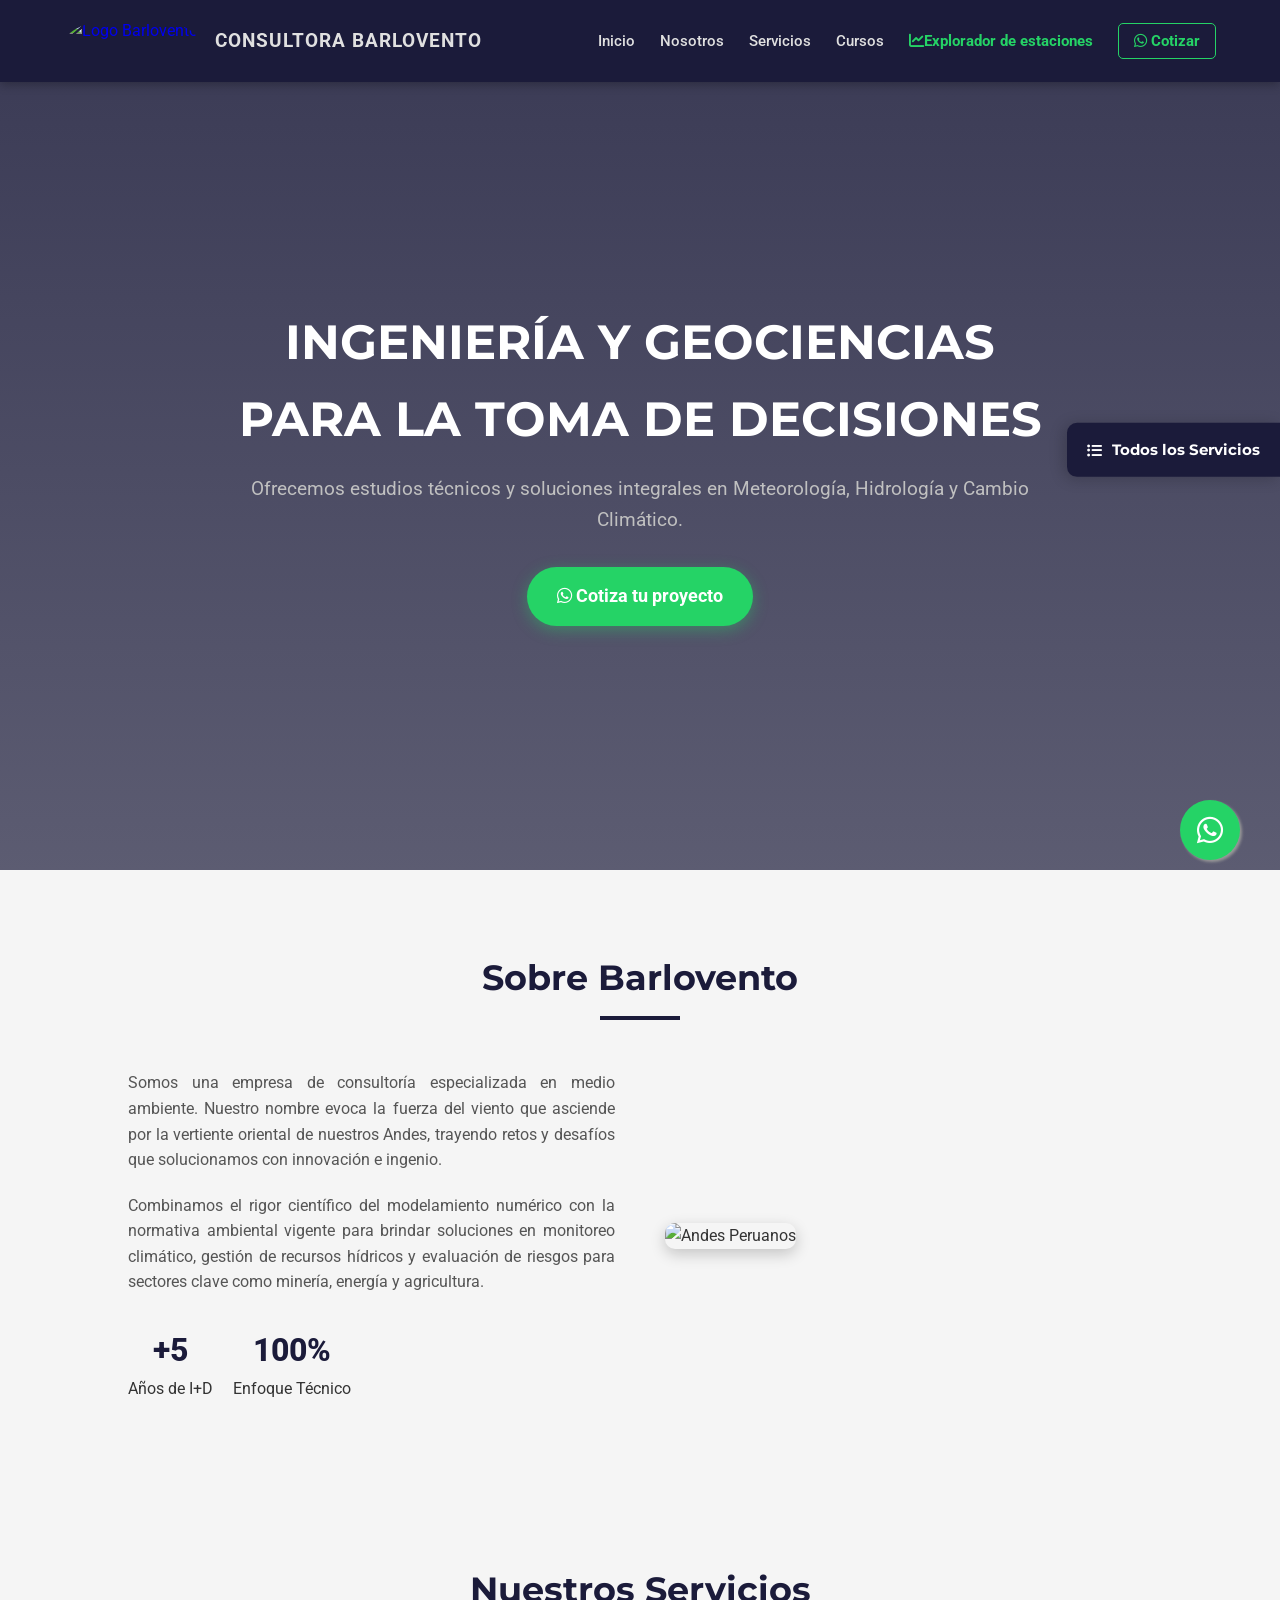
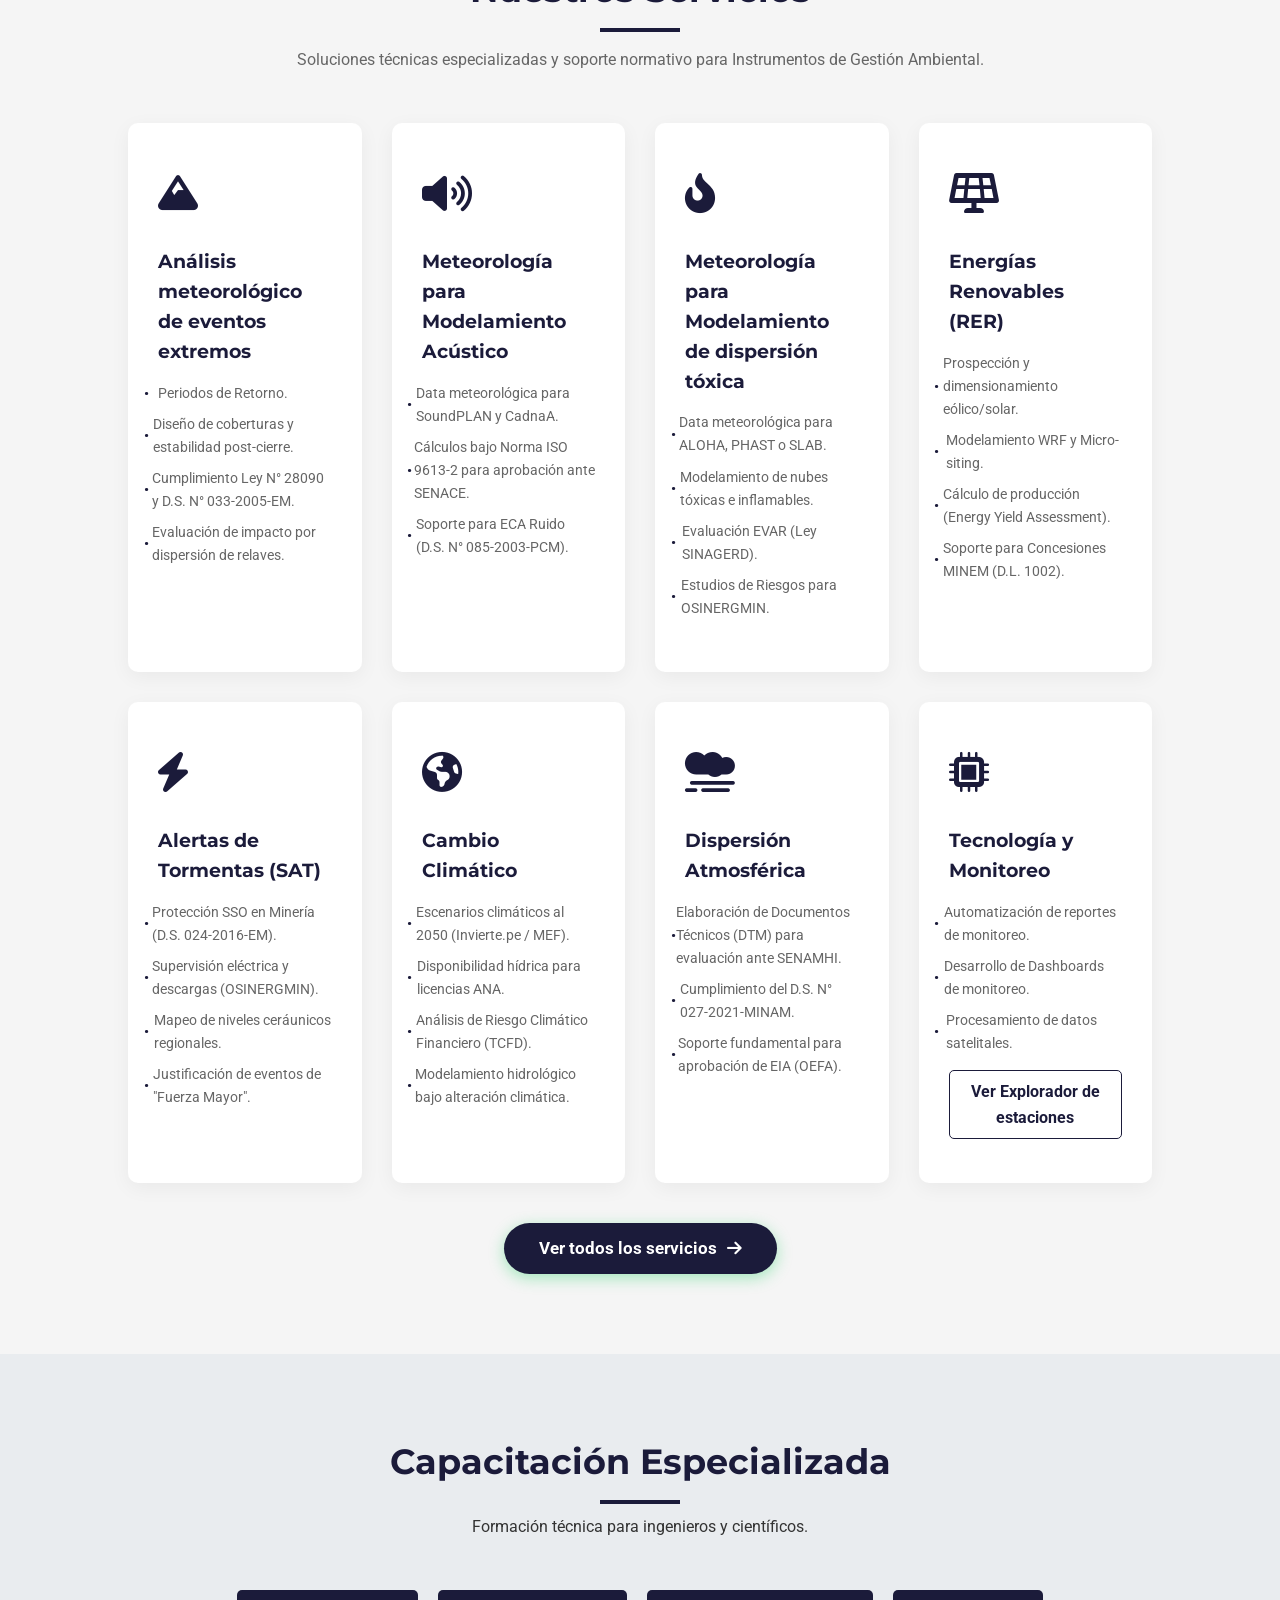
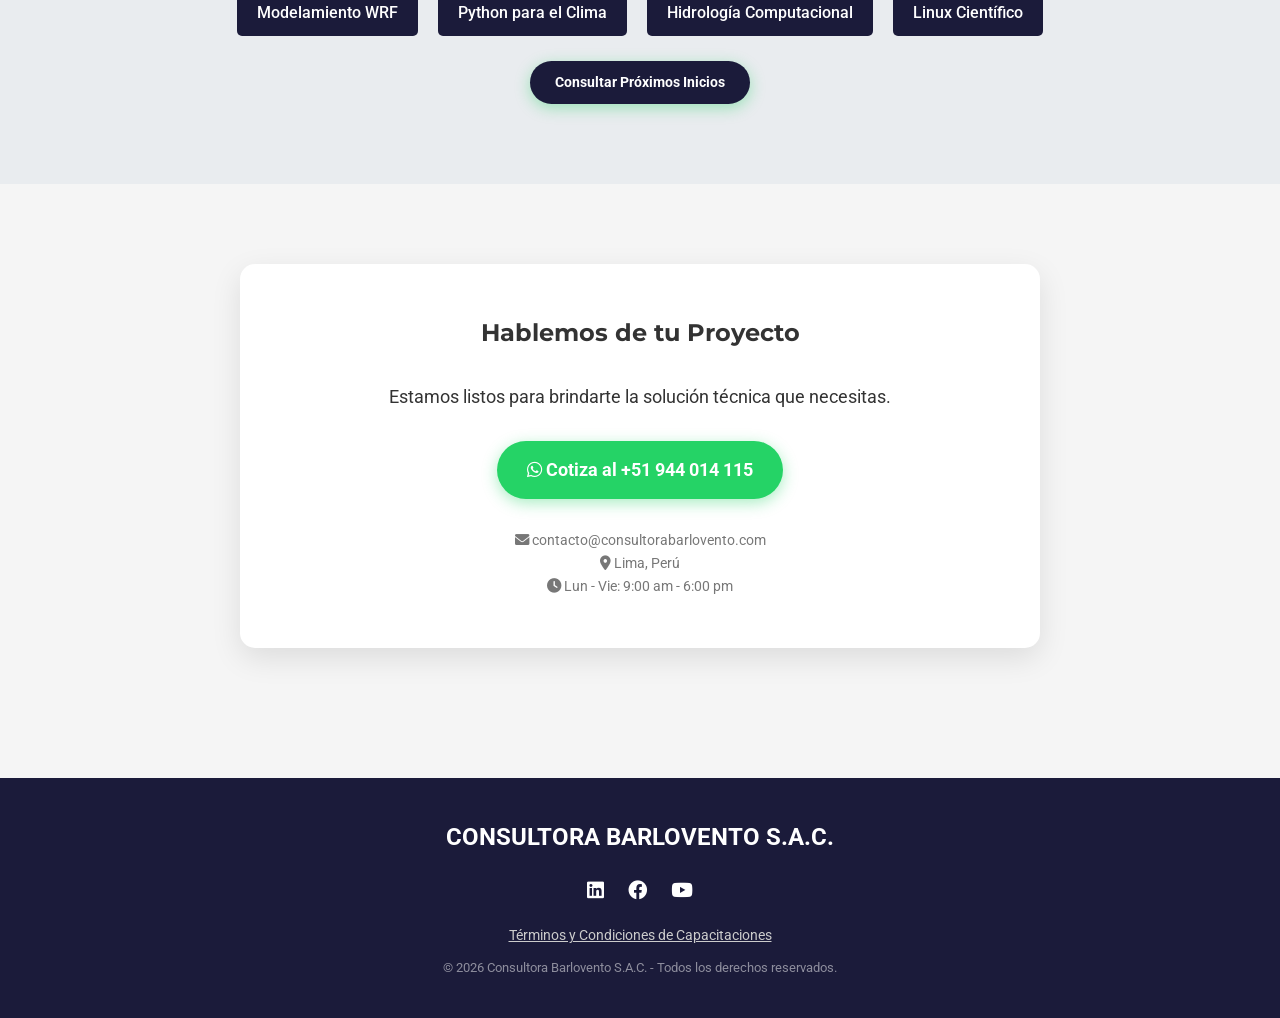
==== commit 4bfb7b1b: "updating website" ====
--- a/index.html
+++ b/index.html
@@ -26,7 +26,8 @@
                   <li><a href="#nosotros">Nosotros</a></li>
                   <li><a href="#servicios">Servicios</a></li>
                   <li><a href="#capacitacion">Cursos</a></li>
-                  <li><a href="monitoreo-enso.html" style="color: var(--whatsapp-green); font-weight: bold;"><i class="fas fa-chart-line"></i> Dashboard ENSO</a></li>
+                  <!--<li><a href="tools/monitoreo-enso.html" style="color: var(--whatsapp-green); font-weight: bold;"><i class="fas fa-chart-line"></i> Dashboard ENSO</a></li>-->
+                  <li><a href="tools/station-availability.html" style="color: var(--whatsapp-green); font-weight: bold;"><i class="fas fa-chart-line"></i>Explorador de estaciones</a></li>
                   <li><a href="https://wa.me/51944014115" class="cta-header"><i class="fab fa-whatsapp"></i> Cotizar</a></li>
               </ul>
           </nav>
@@ -160,8 +161,10 @@
                     <li>Desarrollo de Dashboards de monitoreo.</li>
                     <li>Procesamiento de datos satelitales.</li>
                 </ul>
-                <a href="monitoreo-enso.html" class="cta-header" style="display: block; text-align: center; margin-top: 15px; border-color: var(--brand-dark); color: var(--brand-dark);">
-                    Ver Monitoreo ENSO
+                <!--<a href="tools/monitoreo-enso.html" class="cta-header" style="display: block; text-align: center; margin-top: 15px; border-color: var(--brand-dark); color: var(--brand-dark);">
+                    Ver Monitoreo ENSO-->
+                <a href="tools/station-availability.html" class="cta-header" style="display: block; text-align: center; margin-top: 15px; border-color: var(--brand-dark); color: var(--brand-dark);">
+                        Ver Explorador de estaciones
                 </a>
             </div>
 
--- a/static/css/styles.css
+++ b/static/css/styles.css
@@ -752,17 +752,17 @@
     transform: translateY(-3px);
 }
 
-/* --- BOTÓN FLOTANTE SERVICIOS (LATERAL IZQUIERDO) --- */
+/* --- BOTÓN FLOTANTE SERVICIOS (LATERAL DERECHO) --- */
 .float-services {
     position: fixed;
-    left: 0;
+    right: 0; /* Cambiado de left: 0 a right: 0 */
     top: 50%;
-    transform: translateY(-50%); /* Lo centra perfectamente a la mitad vertical */
+    transform: translateY(-50%); /* Se mantiene igual para centrar verticalmente */
     background-color: var(--brand-dark);
     color: #FFF;
     padding: 15px 20px;
-    border-radius: 0 10px 10px 0; /* Bordes redondeados solo a la derecha */
-    box-shadow: 3px 2px 15px rgba(0,0,0,0.2);
+    border-radius: 10px 0 0 10px; /* Invertido: Bordes redondeados solo a la izquierda */
+    box-shadow: -3px 2px 15px rgba(0,0,0,0.2); /* Sombra ajustada hacia la izquierda (-3px) */
     z-index: 99;
     display: flex;
     align-items: center;
